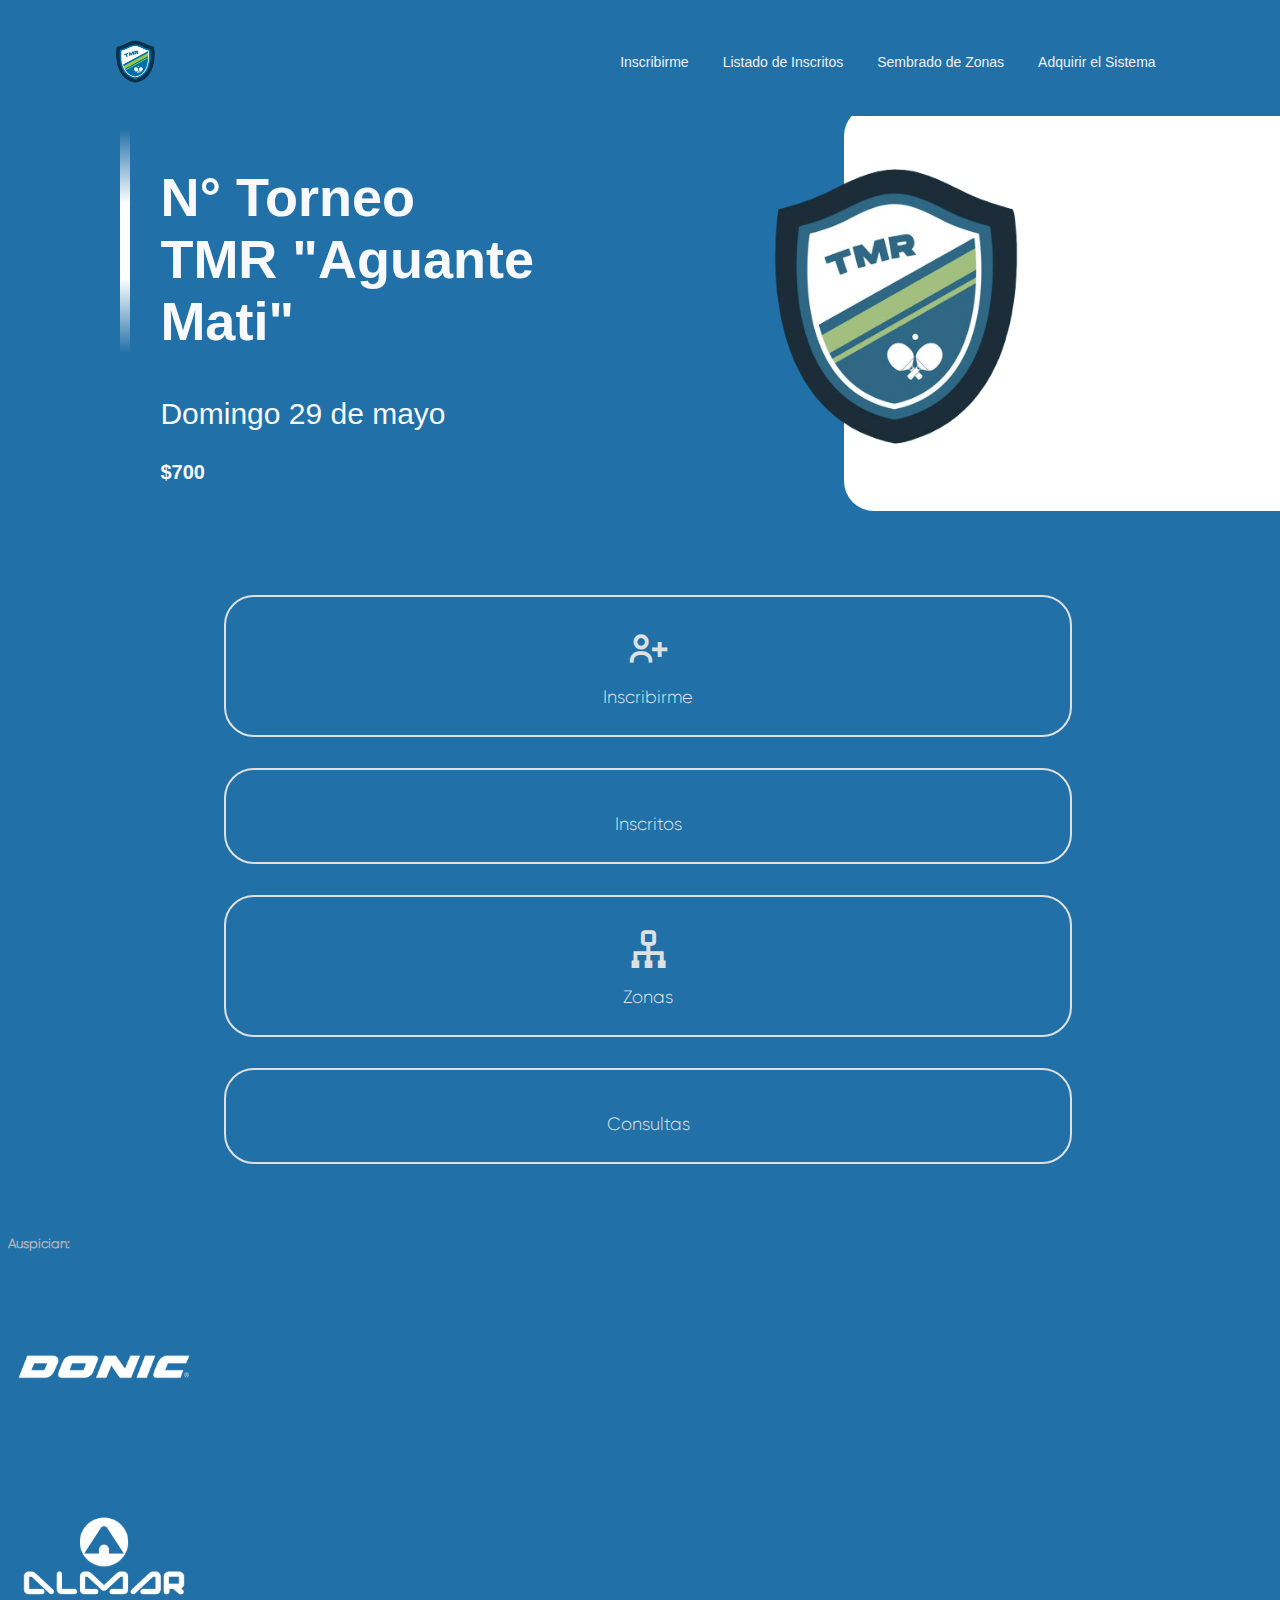
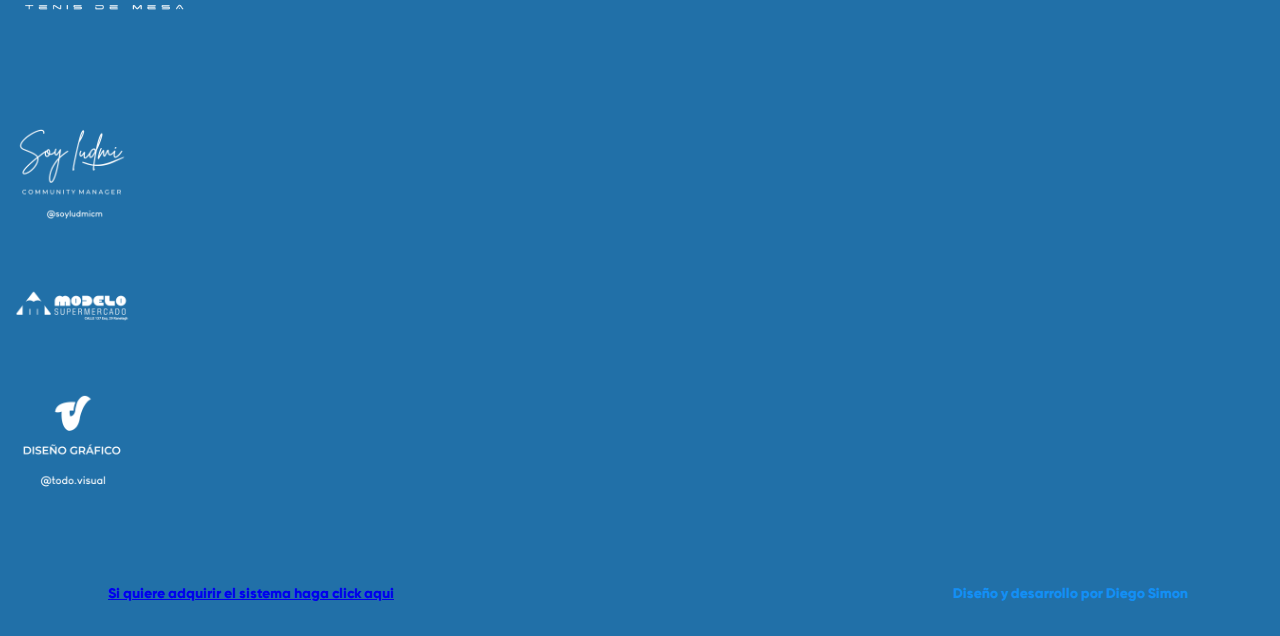
==== index.html @ 2e51d682 "Add files via upload" ====
<!DOCTYPE html>
<html lang="en">
<head>
    <meta charset="UTF-8">
    <meta http-equiv="X-UA-Compatible" content="IE=edge">
    <meta name="viewport" content="width=device-width, initial-scale=1.0">
    <link rel="stylesheet" href="https://cdn.lineicons.com/2.0/LineIcons.css">
    <link href='https://unpkg.com/boxicons@2.0.9/css/boxicons.min.css' rel='stylesheet'>
    <link href="https://cdn.jsdelivr.net/npm/bootstrap@5.1.1/dist/css/bootstrap.min.css" rel="stylesheet" integrity="sha384-F3w7mX95PdgyTmZZMECAngseQB83DfGTowi0iMjiWaeVhAn4FJkqJByhZMI3AhiU" crossorigin="anonymous">
    <link rel="stylesheet" href="css/styleIndexComputer.css">
    <link rel="stylesheet" href="css/styleIndexPhone.css">

    <title>Inicio</title>
    
    <style>
    </style>

</head>
<body>
    
    
  <div class="phoneContender">

    <div class="glass">
      
      <div class="contenedor">
        <div class="rowo">
            <div class="column-1">
              <h2>N° Torneo <br> TMR "Aguante Mati"</h2>
              <h3>Domingo 29 de mayo</h3>
              <h4>$700</h4>
            </div>
            <div class="column-2">
                <img src="photos/TMRLogoTransparente.png" style=" filter: grayscale(50%); width: 30vh; height: 30vh; margin-top: 5vh; margin-bottom: 5vh;" class="controller">
                <div class="color-box"></div>
                
            </div>
        </div>
      </div>

      <div class="container botones">
        <div class="row justify-content-evenly">
          <div class="col-6">
            <a href="pages/Inscribirme.html" style="text-decoration: none;">
              <div class="vuton">
                <i class='bx bx-user-plus'></i>
                <p class="textoBoton">Inscribirme</p>
              </div>
            </a>
          </div>
          <div class="col-6">
            <a href="pages/MenuLis.html" style="text-decoration: none;">
              <div class="vuton">
                <i class="lni lni-radio-button"></i>
                <p class="textoBoton">Inscritos</p>
              </div>
            </a>
          </div>
          <div class="col-6">
            <a href="pages/MenuZon.html" style="text-decoration: none;">
              <div class="vuton">
                <i class='bx bx-sitemap'></i>
                <p class="textoBoton">Zonas</p>
              </div>
            </a>
          </div>
          <div class="col-6">
            <a href="pages/FAQ.html" style="text-decoration: none;">
              <div class="vuton">
                <i class="lni lni-question-circle"></i>
                <p class="textoBoton">Consultas</p>
              </div>
            </a>
          </div>
        </div>
      </div>

      <div class="container-fluid text-center auspi" style="margin-top: 5vh;">
        <h5 style="color:#b7b7b7; padding-top: 3vh;">Auspician:</h5>
        <div class="row justify-content-center align-items-center" style="margin-bottom:5vh">
          <div class="col-5 text-center">
            <a href="https://linktr.ee/donic.argentina">
              <img class="imgAus" src="photos/donicLogo.png" alt="">
            </a>
          </div>
          <div class="col-5 text-center">
            <a href="https://www.almartenisdemesa.com.ar/">
              <img class="imgAus" src="photos/almarLogo.png" alt="">
            </a>
          </div>
        </div>
  
        <div class="row justify-content-center align-items-center">
          <div class="col-4 text-center">
            <a href="https://www.instagram.com/soyludmicm/">
              <img class="imgAus2" src="photos/soyLudmiLogo.png" alt="">
            </a>
          </div>
          <div class="col-4 text-center">
            <a href="https://www.facebook.com/supermercadomodelo1/">
              <img class="imgAus2 text-center" src="photos/supermercadoModeloLogo.png" alt="">
            </a>
          </div>
          <div class="col-4 text-center">
            <a href="https://www.instagram.com/todo.visual/">
              <img class="imgAus2 text-center" src="photos/todoVisualLogo.png" alt="">
            </a>
          </div>
        </div>
    </div>
  
    <section class="footer">
        <p class="text"><a  href="https://wa.link/4o7d77">Si quiere adquirir el sistema haga click aqui</a></p>
        <p class="text">Diseño y desarrollo por Diego Simon</p>
      </section>

    </div>

    <div class="navBottom">
      <nav>
          <ul><li><a href="" class="active"><i class="lni lni-home"></i></a></li></ul>
          <ul><li><a href="pages/MenuLis.html"><i class="lni lni-radio-button"></i></a></li></ul>
          <ul><li><a href="pages/Inscribirme.html"><i class="lni lni-circle-plus"></i></a></li></ul>
          <ul><li><a href="pages/MenuZon.html"><i class='bx bx-sitemap'></i></a></li></ul>
          <ul><li><a href="pages/FAQ.html"><i class="lni lni-question-circle"></i></a></li></ul>
          
          
          <div class="tubelight">
                  <div class="light-ray"></div>
              </div>
      
      </nav>
    </div>
    
  </div>


  <div class="computerContender">

    <div class="contenedor menucomp">
      <div class="navbares">
          <img src="photos/TMRLogoTransparente.png" class="logo">
          <nav>
              <ul>
                  <li><a href="pages/Inscribirme.html">Inscribirme</a></li>
                  <li><a href="pages/MenuLis.html">Listado de Inscritos</a></li>
                  <li><a href="pages/MenuZon.html">Sembrado de Zonas</a></li>
                  <li><a href="https://wa.link/4o7d77">Adquirir el Sistema</a></li>
              </ul>
          </nav>
      </div>
    </div>

    <div class="contenedor">
      <div class="rowo">
          <div class="column-1">
            <h2>N° Torneo <br> TMR "Aguante Mati"</h2>
            <h3>Domingo 29 de mayo</h3>
            <h4>$700</h4>
          </div>
          <div class="column-2">
              <img src="photos/TMRLogoTransparente.png" style="filter: grayscale(50%); width: 35vh; height: 35vh; margin-top: 5vh; margin-bottom: 5vh;" class="controller">
              <div class="color-box"></div>
              
          </div>
      </div>
    </div>

    <div class="container botones">
      <div class="row justify-content-center" style="text-decoration: none;">
        <div class="col-3">
          <a href="pages/Inscribirme.html" style="text-decoration: none;">
            <div class="vuton">
              <i class='bx bx-user-plus'></i>
              <p class="textoBoton">Inscribirme</p>
            </div>
          </a>
        </div>
        <div class="col-3">
          <a href="pages/MenuLis.html" style="text-decoration: none;">
            <div class="vuton">
              <i class="lni lni-radio-button"></i>
              <p class="textoBoton">Inscritos</p>
            </div>
          </a>
        </div>
        <div class="col-3">
          <a href="pages/MenuZon.html" style="text-decoration: none;">
            <div class="vuton">
              <i class='bx bx-sitemap'></i>
              <p class="textoBoton">Zonas</p>
            </div>
          </a>
        </div>
        <div class="col-3">
          <a href="pages/FAQ.html" style="text-decoration: none;">
            <div class="vuton">
              <i class="lni lni-question-circle"></i>
              <p class="textoBoton">Consultas</p>
            </div>
          </a>
        </div>
      </div>
    </div>

    <div class="container-fluid text-center auspi" style="margin-top: 5vh;">
      <h5 style="color:#b7b7b7; padding-top: 3vh;">Auspician:</h5>
      <div class="row justify-content-center align-items-center" style="margin-bottom:5vh">
        <div class="col-5 text-center">
          <a href="https://linktr.ee/donic.argentina">
            <img class="imgAus" src="photos/donicLogo.png" alt="">
          </a>
        </div>
        <div class="col-5 text-center">
          <a href="https://www.almartenisdemesa.com.ar/">
            <img class="imgAus" src="photos/almarLogo.png" alt="">
          </a>
        </div>
      </div>

      <div class="row justify-content-center align-items-center">
        <div class="col-4 text-center">
          <a href="https://www.instagram.com/soyludmicm/">
            <img class="imgAus2" src="photos/soyLudmiLogo.png" alt="">
          </a>
        </div>
        <div class="col-4 text-center">
          <a href="https://www.facebook.com/supermercadomodelo1/">
            <img class="imgAus2 text-center" src="photos/supermercadoModeloLogo.png" alt="">
          </a>
        </div>
        <div class="col-4 text-center">
          <a href="https://www.instagram.com/todo.visual/">
            <img class="imgAus2 text-center" src="photos/todoVisualLogo.png" alt="">
          </a>
        </div>
      </div>
  </div>

  <section class="footer">
      <p class="text" ><a  href="https://wa.link/4o7d77">Si quiere adquirir el sistema haga click aqui</a></p>
      <p class="text">Diseño y desarrollo por Diego Simon</p>
    </section>

  </div>
    
    
    

    <script>

        console.clear();
        const uls = document.querySelectorAll("nav ul");
        const links = [...document.querySelectorAll("nav a")];
        const light = document.querySelector("nav .tubelight");
        let activeIndex = 0;
        let currentIndex = 0;
        let increment = 1;
        links.forEach((link, index) => 
        {
            if (links[index].classList.contains("active"))
            {
                light.style.left = `${links[index].offsetLeft + light.offsetWidth / 4}px`;
            }
            link.addEventListener("click", (e) => 
            {
                activeIndex = index;
                let t = setInterval(() => 
                {
                    if (activeIndex > currentIndex) increment = 1;
                    else if (activeIndex < currentIndex) increment = -1;
                    currentIndex += increment;
        
                    links[currentIndex].classList.add("active");
                    if (currentIndex != -1)
                        links[currentIndex - increment].classList.remove("active");
        
                    if (currentIndex == activeIndex) 
                    {
                        e.target.classList.add("active");
                        increment = 0;
                        clearInterval(t);
                    }
                }, 50);
                light.style.left = `${e.target.offsetLeft + light.offsetWidth / 4}px`;
            });
        });
        
        
        
        
        </script> 

</body>
</html>
---- css/styleIndexComputer.css ----
@media only screen and (max-width:767px){
    .computerContender{
        display: none;
    }
}
@media only screen and (min-width:768px){
    .column-2 img{
        transform: translateX(166px);
    }
}
@font-face {
    font-family: "GilroyEB";
    src: url("../Fonts/Gilroy-FREE/Gilroy-ExtraBold.otf");
  }
@font-face {
    font-family: "Gilroy";
    src: url("../Fonts/Gilroy-FREE/Gilroy-Light.otf");
  }
.computerContender{
    z-index: -2;
    width: 100%;
    height: 100vh;
    position: absolute;
    background-color: #2170a8;
}

.computerContender .contenedor{
    width: 100%;
    padding-left: 8%;
    padding-right: 8%;
    box-sizing: border-box;
    overflow: hidden;
}
.computerContender .navbares{
    width: 100%;
    display: flex;
    align-items: center;
}
.computerContender .logo{
    width: 50px;
    cursor: pointer;
    margin: 30px 0;
}
.computerContender nav{
    flex: 1;
    text-align: right;
}
.computerContender nav ul li{
    list-style: none;
    display: inline-block;
    margin-right: 30px;
}
.computerContender nav ul li a{
    text-decoration: none;
    color: #eff0f3;
    font-size: 14px;
    font-family: 'Roboto', sans-serif;
}
.computerContender nav ul li a:hover{
    color: #138ff5;
}

.rowo{
    display: flex;
    justify-content: space-between;
    align-items: center;
    margin: 50px 0;
    }
    .column-1{
        flex-basis: 40%;
        position: relative;
        margin-left: 50px;
        margin-top: -5vh;
    }
    .column-1 h2{
        font-size: 54px;
        font-family: 'Rubik', sans-serif;
        /*color:#b7b7b7;*/
        color: #f8f9fc;
    }
    .column-1 h3{
        font-size: 30px;
        color: #f8f9fc;
        font-weight: 100;
        margin: 20px 0 10px;
        font-family: 'Rubik', sans-serif;
    }
    h5{
        font-family: "Gilroy";
    }
    .column-1 p{
        font-size: 16px;
        color: #f8f9fc;
        font-weight: 100;
        font-family: 'Roboto', sans-serif;
    }
    .column-1 h4{
        margin: 30px 0;
        font-size: 20px;
        color: #f8f9fc;
        font-family: 'Rubik', sans-serif;
    }
    .column-1::after{
        content: '';
        width: 10px;
        height: 57%;
        background: linear-gradient(#2170a8,white,white,#2170a8);
        position: absolute;
        left: -40px;
        top: 8px;
    }
    .column-2{
        position: relative;
        flex-basis: 60%;
        display: flex;
        align-items: center;
        margin-top: -7vh;
    }
    .column-2 .controller{
        width: 90%;
    }
    .color-box{
        position: absolute;
        right: 0;
        top: 0;
        background: white;
        border-radius: 30px 0 0 30px;
        height: 100%;
        width: 80%;
        z-index: -1;
        transform: translateX(150px);
    }
    .footer{
        background-color: #2170a8;
        padding: 20px 100px;
        display: flex;
        justify-content: space-between;
        align-items: center;
        margin-top: 5vh;
        font-size: 14px;
        color:#138ff5;
        font-family: "GilroyEB";
      }
      .botones, .auspi, body{
          background-color: #2170a8;
      }
      .botones .row{
        margin: auto;
      }
      .botones .vuton{
        border-radius: 30px;
        border: 2px solid #dfe0e2;
        width: 60%;
        text-align: center;
        padding: 30px 3vw 10px 3vw;
        margin: auto;
        margin-top: 3.5vh;
      }
      .botones img{
        height: 4.5vh;
      }
      .botones i{ 
        font-size: 5vh;
        color: #dfe0e2;
      }
      .botones .textoBoton{
        color: #dfe0e2;
        margin-top: 1.5vh;
        font-size: 2vh;
        font-family: 'Gilroy';
      }


      /*Style Index Logos Auspiciantes Sponsors*/
    .computerContender .imgAus{
          width: 15vw;
        }
    .computerContender .imgAus2{
        width: 10vw;
    }
    .phoneContender .imgAus{
        width: 30vw;
      }
  .phoneContender .imgAus2{
      width: 25vw;
  }
---- css/styleIndexPhone.css ----
@import url('https://fonts.googleapis.com/css2?family=Squada+One&display=swap');
@font-face {
  font-family: "Gilroy";
  src: url("../Fonts/Gilroy-FREE/Gilroy-Light.otf");
}

@media only screen and (min-width:768px){
    .phoneContender{
        display: none;
    }
}
        
        .glass{
          width: 100%;
          background-color: #2170a8;
          position: absolute;
          top: 0;
          overflow-x:hidden;
          z-index: -2;
        }
        .volver{
          margin: 4vh 0 0 3vh;
          font-size: 3.5vh;
          position: fixed;
          color: #fafafc
        }
        .lyt{
          width: 100%;
          text-align: center;
        }
        .lyt img{
          margin-top: 5vh;
          width: 120px;
          height: 120px;
        }
        @font-face {
          font-family: "Avenir";
          src: url("../Fonts/avenir_ff/AvenirLTStd-Roman.otf");
        }
        h1{
          font-family: "Avenir";
          color: white;
          font-size: 4.5vh;
          padding: 0px 10% 0px 10%;
        }

        .phoneContender nav {
            position: fixed;
            z-index: -1;
          bottom: 0px;
          margin: 0 0 5vw 5%;
          justify-content: center;
          width: 90%;
          min-height: 12.5vh;
          display: grid;
          grid-template-columns: repeat(5, 1fr);
          border-radius: 50px;
          padding: 0 10% 0 0;
          background: #dfe0e2;
          box-shadow: 0 6.7px 5.3px rgba(0, 0, 0, 0.12), 0 22.3px 17.9px rgba(0, 0, 0, 0.08), 0 100px 80px rgba(0, 0, 0, 0.04);
          overflow: hidden;
        }
        .phoneContender nav ul {
          height: 100%;
          display: flex;
          justify-content: center;
          align-items: center;
        }
        .phoneContender nav ul li {
          list-style: none;
        
        }
        .phoneContender nav ul li a {
          display: block;
          width: 100%;
          height: 100%;
          cursor: pointer;
          font-size: 20px;
        }
        .phoneContender nav ul li a i {
        color:#2170a8;
          width: 100%;
          height: 100%;
          opacity: 0.4;
          transition: opacity 100ms ease;
          pointer-events: none;
        }
        .phoneContender nav ul li a.active i{
          opacity: 1;
          
        }
        .phoneContender nav .tubelight {
          position: absolute;
          left: 0px;
          top: 0px;
          transform: translateX(-50%);
          width: 45px;
          height: 5px;
          border-radius: 5px;
          background: #2170a8;
          transition: left 400ms ease;
          z-index: 10;
        }
        .phoneContender nav .tubelight .light-ray {
          position: absolute;
          left: -30%;
          top: 5px;
          width: 160%;
          height: 80px;
          clip-path: polygon(5% 100%, 25% 0px, 75% 0px, 95% 100%);
          background: linear-gradient(to bottom, 
          rgba(100, 100, 100, 0.3) -50%,
          rgba(255, 255, 255, 0) 90%);
          pointer-events: none;
        }
    
        @media(max-width: 767px){
          .footer{
            flex-direction: column-reverse;
            text-align: center;
            margin-bottom: 15vh;
            font-size: 13px;
            color:#eff0f3;
            padding: 20px 0px;
            font-family: "GilroyEB";
          }
          .botones .row{
            margin: auto;
          }
          .botones .vuton{
            border-radius: 30px;
            border: 2px solid #dfe0e2;
            width: 100%;
            text-align: center;
            padding: 20px 8vw 10px 8vw;
            margin-top: 3.5vh;
          }
          .botones img{
            height: 4.5vh;
          }
          .botones i{ 
            font-size: 5vh;
            color: #dfe0e2;
          }
          .botones .textoBoton{
            color: #dfe0e2;
            margin-top: 1.5vh;
            font-size: 2vh;
            font-family: 'Gilroy';
          }
      }
      @media only screen and (max-width:767px){
        body{
          background-color: #dfe0e2;
        }
        .phoneContender .rowo{
              flex-direction: column-reverse;
              margin-top: 50px;
              margin-bottom: 10px;
              margin-left: 0;
              margin-right: 0;
          }
          .phoneContender .column-2{
              flex-basis: 100%;
              margin-bottom: 50px;
          }
          .phoneContender .column-2 .controller{
              width: 77%;
          }
          .phoneContender .color-box{
              transform: translateX(45%);
              width: 50vw;
          }
          .phoneContender .column-1{
              flex-basis: 100%;
          }
          .phoneContender .column-1 h2{
              font-size: 35px;
          }
          .phoneContender  .column-1 h3{
              font-size: 15px;
          }
          .menucomp{
              display: none;
          }
          .container .row .col .btn{
              margin-top: 1.5vh;
          }
          
      }
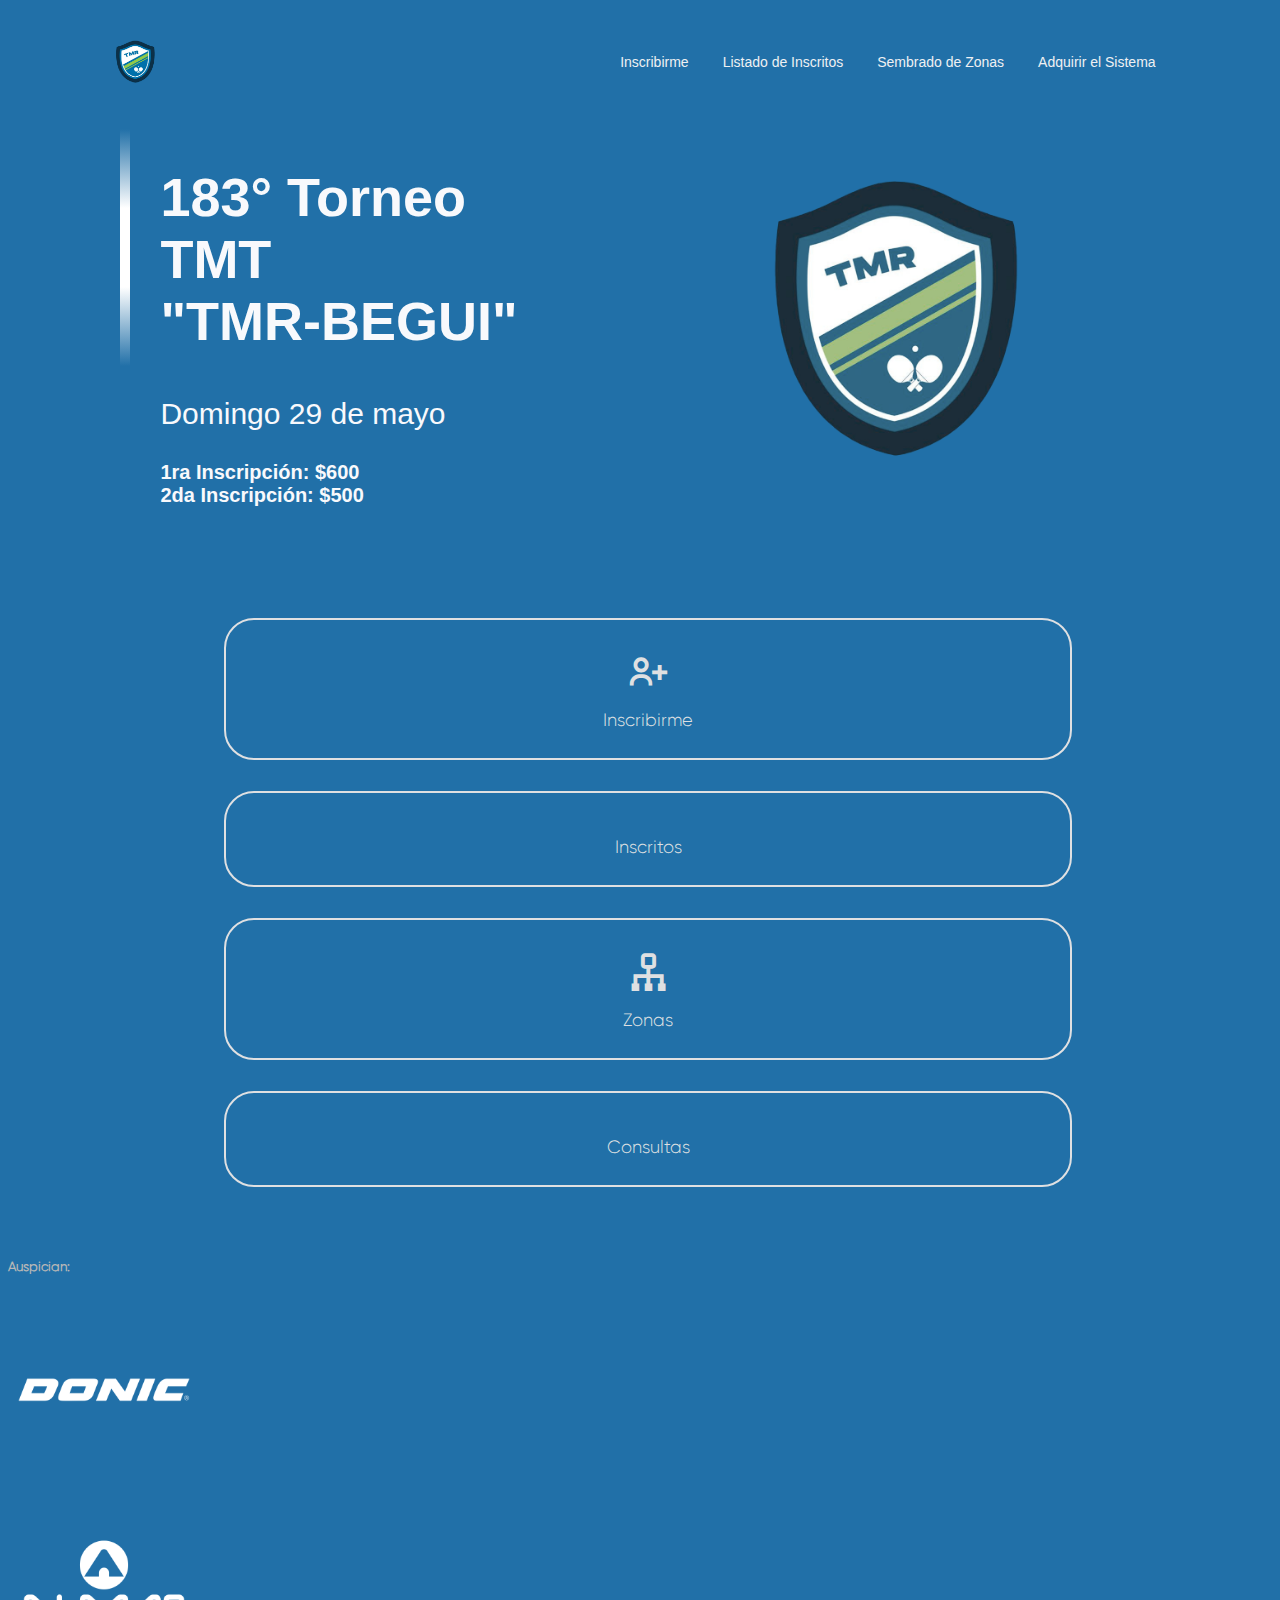
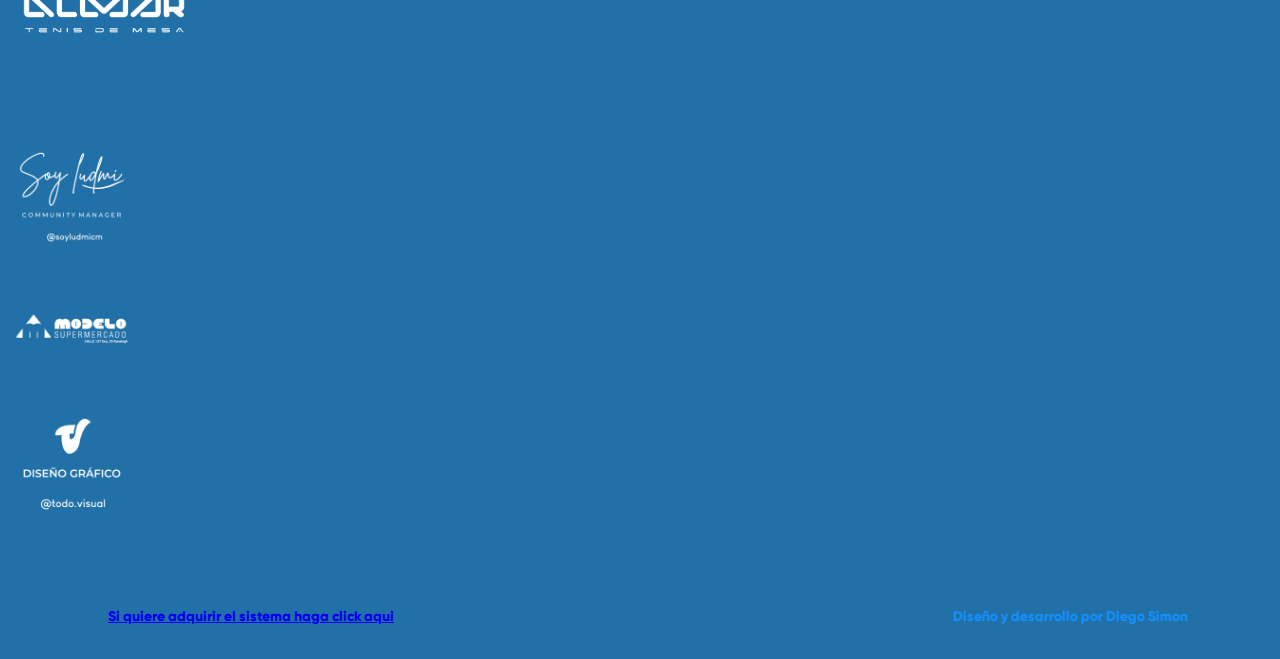
==== commit f9d57713: "Add files via upload" ====
--- a/index.html
+++ b/index.html
@@ -26,13 +26,13 @@
       <div class="contenedor">
         <div class="rowo">
             <div class="column-1">
-              <h2>N° Torneo <br> TMR "Aguante Mati"</h2>
+              <h2>183° Torneo TMT<br> "TMR-BEGUI"</h2>
               <h3>Domingo 29 de mayo</h3>
-              <h4>$700</h4>
+              <h4>1ra Inscripción: $600 <br>2da Inscripción: $500</h4>
             </div>
             <div class="column-2">
                 <img src="photos/TMRLogoTransparente.png" style=" filter: grayscale(50%); width: 30vh; height: 30vh; margin-top: 5vh; margin-bottom: 5vh;" class="controller">
-                <div class="color-box"></div>
+                
                 
             </div>
         </div>
@@ -154,13 +154,13 @@
     <div class="contenedor">
       <div class="rowo">
           <div class="column-1">
-            <h2>N° Torneo <br> TMR "Aguante Mati"</h2>
-            <h3>Domingo 29 de mayo</h3>
-            <h4>$700</h4>
+              <h2>183° Torneo TMT<br> "TMR-BEGUI"</h2>
+              <h3>Domingo 29 de mayo</h3>
+              <h4>1ra Inscripción: $600 <br>2da Inscripción: $500</h4>
           </div>
           <div class="column-2">
               <img src="photos/TMRLogoTransparente.png" style="filter: grayscale(50%); width: 35vh; height: 35vh; margin-top: 5vh; margin-bottom: 5vh;" class="controller">
-              <div class="color-box"></div>
+              
               
           </div>
       </div>
